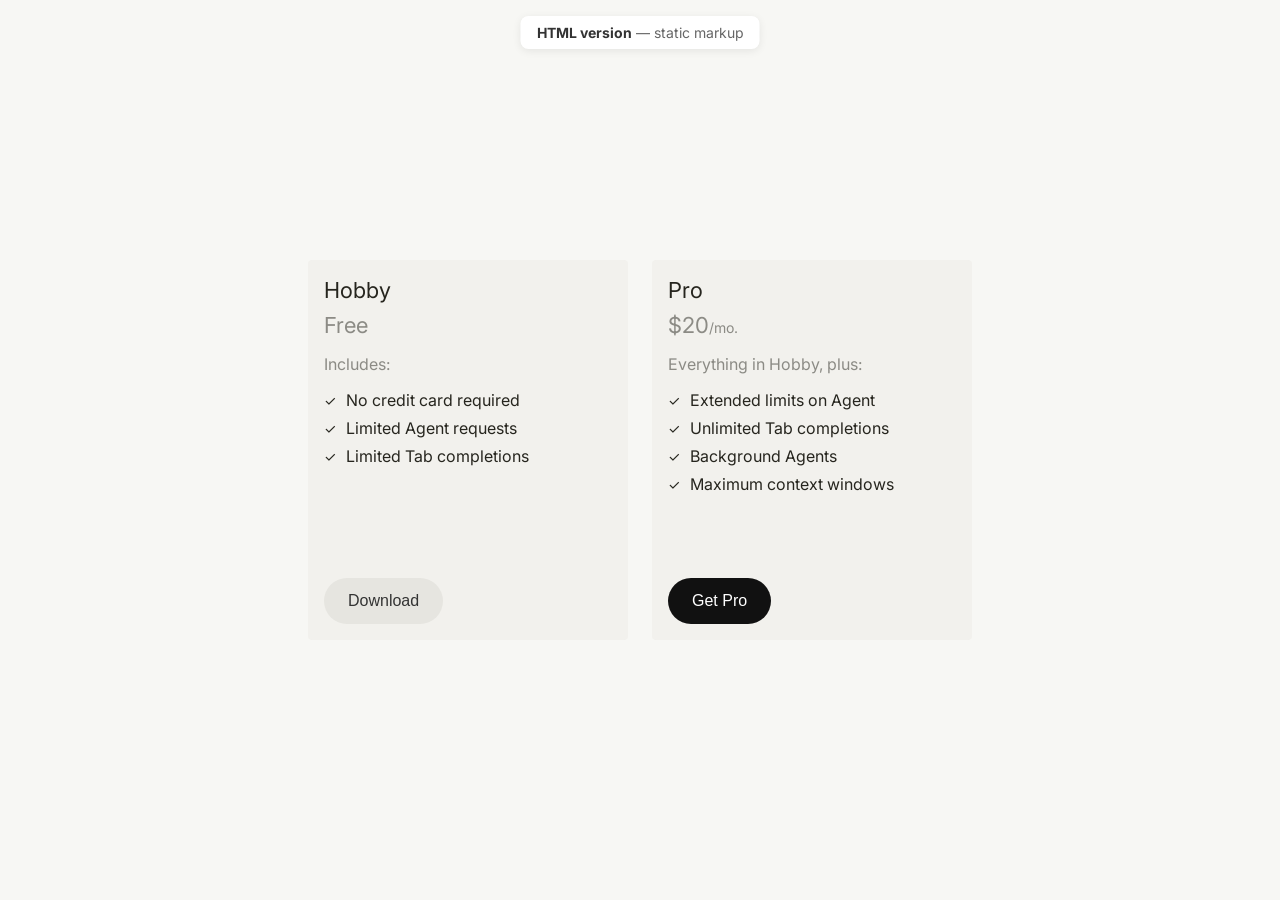
==== index.html @ 474d1b1a "Initial commit" ====
<!DOCTYPE html>
<html lang="en">
<head>
    <meta charset="UTF-8">
    <meta name="viewport" content="width=device-width, initial-scale=1.0">
    <title>Pricing Plans — HTML version</title>
    <link rel="preconnect" href="https://fonts.googleapis.com">
    <link rel="preconnect" href="https://fonts.gstatic.com" crossorigin>
    <link href="https://fonts.googleapis.com/css2?family=Inter:wght@400;500;600;700&display=swap" rel="stylesheet">
    <link rel="stylesheet" href="styles.css">
</head>
<body>
    <p class="page-label"><strong>HTML version</strong> — static markup</p>
    <div class="cards-container">
        <div class="card">
            <div class="card-top">
                <h3 class="card-title">Hobby</h3>
                <p class="card-price">
                    <span class="card-price-amount">Free</span>
                </p>
                <div class="card-content">
                    <p class="includes-text">Includes:</p>
                    <ul class="features-list">
                        <li>
                            <span class="checkmark">✓</span>
                            No credit card required
                        </li>
                        <li>
                            <span class="checkmark">✓</span>
                            Limited Agent requests
                        </li>
                        <li>
                            <span class="checkmark">✓</span>
                            Limited Tab completions
                        </li>
                    </ul>
                </div>
            </div>
            <button class="download-button secondary">Download</button>
        </div>
        <div class="card">
            <div class="card-top">
                <h3 class="card-title">Pro</h3>
                <p class="card-price">
                    <span class="card-price-amount">$20</span>
                    <span class="card-price-period">/mo.</span>
                </p>
                <div class="card-content">
                    <p class="includes-text">Everything in Hobby, plus:</p>
                    <ul class="features-list">
                        <li>
                            <span class="checkmark">✓</span>
                            Extended limits on Agent
                        </li>
                        <li>
                            <span class="checkmark">✓</span>
                            Unlimited Tab completions
                        </li>
                        <li>
                            <span class="checkmark">✓</span>
                            Background Agents
                        </li>
                        <li>
                            <span class="checkmark">✓</span>
                            Maximum context windows
                        </li>
                    </ul>
                </div>
            </div>
            <button class="download-button primary">Get Pro</button>
        </div>
    </div>
</body>
</html>
---- styles.css ----
* {
    margin: 0;
    padding: 0;
    box-sizing: border-box;
}

body {
    font-family: 'Inter', -apple-system, BlinkMacSystemFont, 'Segoe UI', Roboto, sans-serif;
    background-color: #f7f7f4;
    display: flex;
    justify-content: center;
    align-items: center;
    min-height: 100vh;
    padding: 20px;
}

.cards-container {
    display: flex;
    flex-direction: row;
    gap: 24px;
    flex-wrap: nowrap;
    justify-content: center;
    align-items: flex-start;
}

.card {
    display: flex;
    flex-direction: column;
    min-height: 380px;
    background-color: #f2f1ed;
    border-radius: 4px;
    padding: 16px;
    width: 320px;
    flex-shrink: 0;
}

.card-top {
    display: flex;
    flex-direction: column;
}

.card-title {
    font-size: 22px;
    line-height: 28px;
    font-weight: 400;
    color: #26251e;
    margin-bottom: 8px;
}

.card-price {
    font-size: 20px;
    color: rgba(38, 37, 30, 0.5);
    display: inline-flex;
    align-items: baseline;
}

.card-price-amount {
    font-size: 22px;
    font-weight: 400;
    color: rgba(38, 37, 30, 0.5);
}

.card-price-period {
    font-size: 14px;
    color: rgba(38, 37, 30, 0.5);
}

.card-content {
    margin-bottom: 32px;
}

.includes-text {
    font-size: 16px;
    color: rgba(38, 37, 30, 0.5);
    margin: 16px 0px;
}

.features-list {
    list-style: none;
    padding: 0;
}

.features-list li {
    display: flex;
    align-items: center;
    margin-bottom: 8px;
    font-size: 16px;
    color: #26251e;
}

.checkmark {
    color: #26251e;
    font-size: 14px;
    margin-right: 10px;
    font-weight: 400;
}

.download-button {
    margin-top: auto;
    width: fit-content;
    background-color: #e6e5e0;
    border: none;
    border-radius: 999px;
    padding: 14px 24px;
    font-size: 16px;
    font-weight: 500;
    color: #333;
    cursor: pointer;
    transition: background-color 0.2s ease;
}

.download-button:hover {
    background-color: #D8D6CE;
}

.download-button:active {
    background-color: #D8D6CE;
}

.download-button.primary {
    background-color: #111;
    color: #fff;
}

.download-button.primary:hover {
    background-color: #333;
}

.download-button.primary:active {
    background-color: #333;
}

.page-label {
    position: fixed;
    top: 16px;
    left: 50%;
    transform: translateX(-50%);
    font-size: 14px;
    color: #666;
    background: #fff;
    padding: 8px 16px;
    border-radius: 8px;
    box-shadow: 0 2px 8px rgba(0,0,0,0.08);
}

.page-label strong {
    color: #333;
}
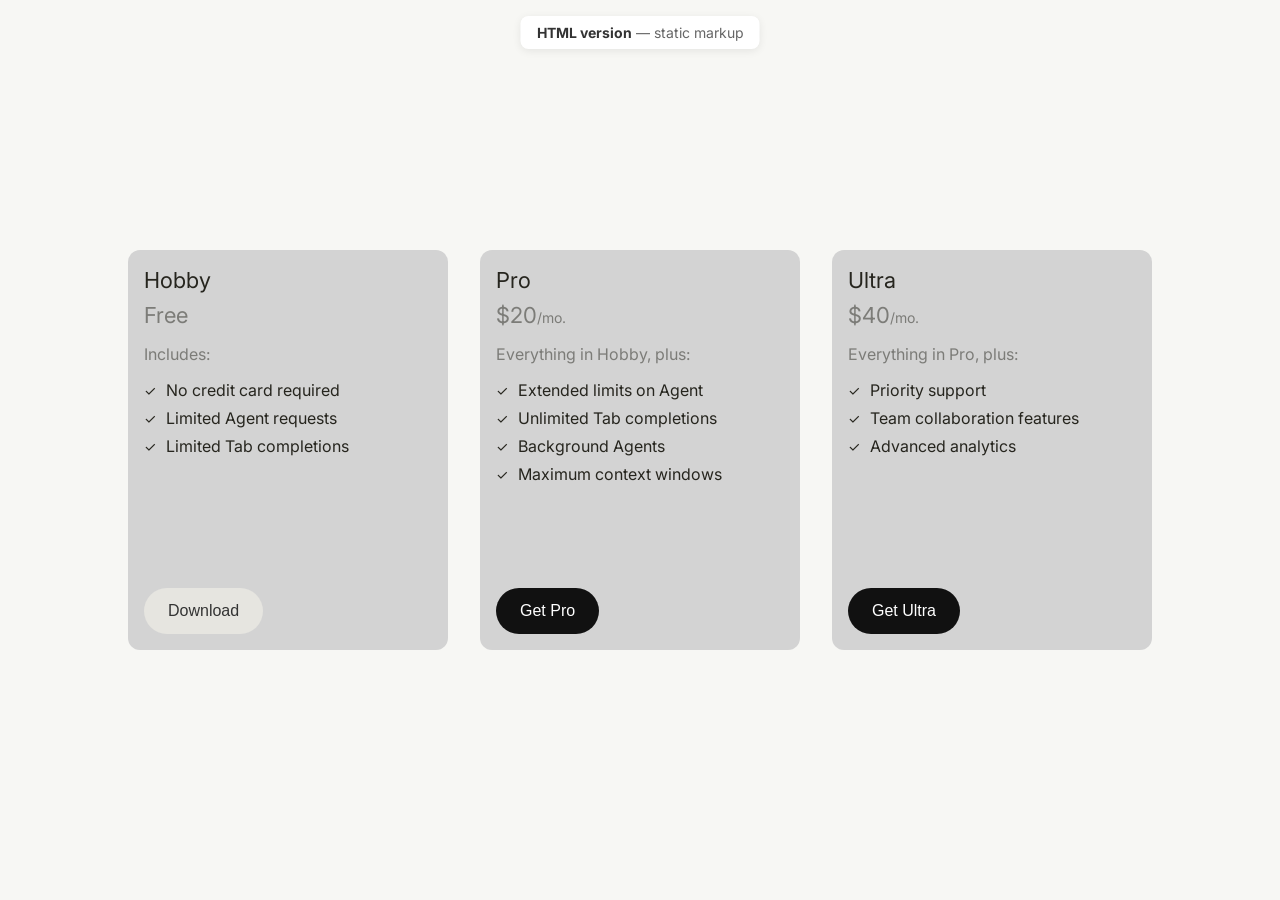
==== commit c9818e1b: "Added card and min height added a new ultra card and a minimum height to these cards" ====
--- a/index.html
+++ b/index.html
@@ -69,6 +69,33 @@
             </div>
             <button class="download-button primary">Get Pro</button>
         </div>
+        <div class="card">
+            <div class="card-top">
+                <h3 class="card-title">Ultra</h3>
+                <p class="card-price">
+                    <span class="card-price-amount">$40</span>
+                    <span class="card-price-period">/mo.</span>
+                </p>
+                <div class="card-content">
+                    <p class="includes-text">Everything in Pro, plus:</p>
+                    <ul class="features-list">
+                        <li>
+                            <span class="checkmark">✓</span>
+                            Priority support
+                        </li>
+                        <li>
+                            <span class="checkmark">✓</span>
+                            Team collaboration features
+                        </li>
+                        <li>
+                            <span class="checkmark">✓</span>
+                            Advanced analytics
+                        </li>
+                    </ul>
+                </div>
+            </div>
+            <button class="download-button primary">Get Ultra</button>
+        </div>
     </div>
 </body>
 </html>
--- a/styles.css
+++ b/styles.css
@@ -17,7 +17,7 @@
 .cards-container {
     display: flex;
     flex-direction: row;
-    gap: 24px;
+    gap: 32px;
     flex-wrap: nowrap;
     justify-content: center;
     align-items: flex-start;
@@ -26,12 +26,12 @@
 .card {
     display: flex;
     flex-direction: column;
-    min-height: 380px;
-    background-color: #f2f1ed;
-    border-radius: 4px;
+    min-height: 400px;
+    background-color: #d3d3d3;
+    border-radius: 12px;
     padding: 16px;
     width: 320px;
-    flex-shrink: 0;
+    flex-shrink: 0;ad
 }
 
 .card-top {
